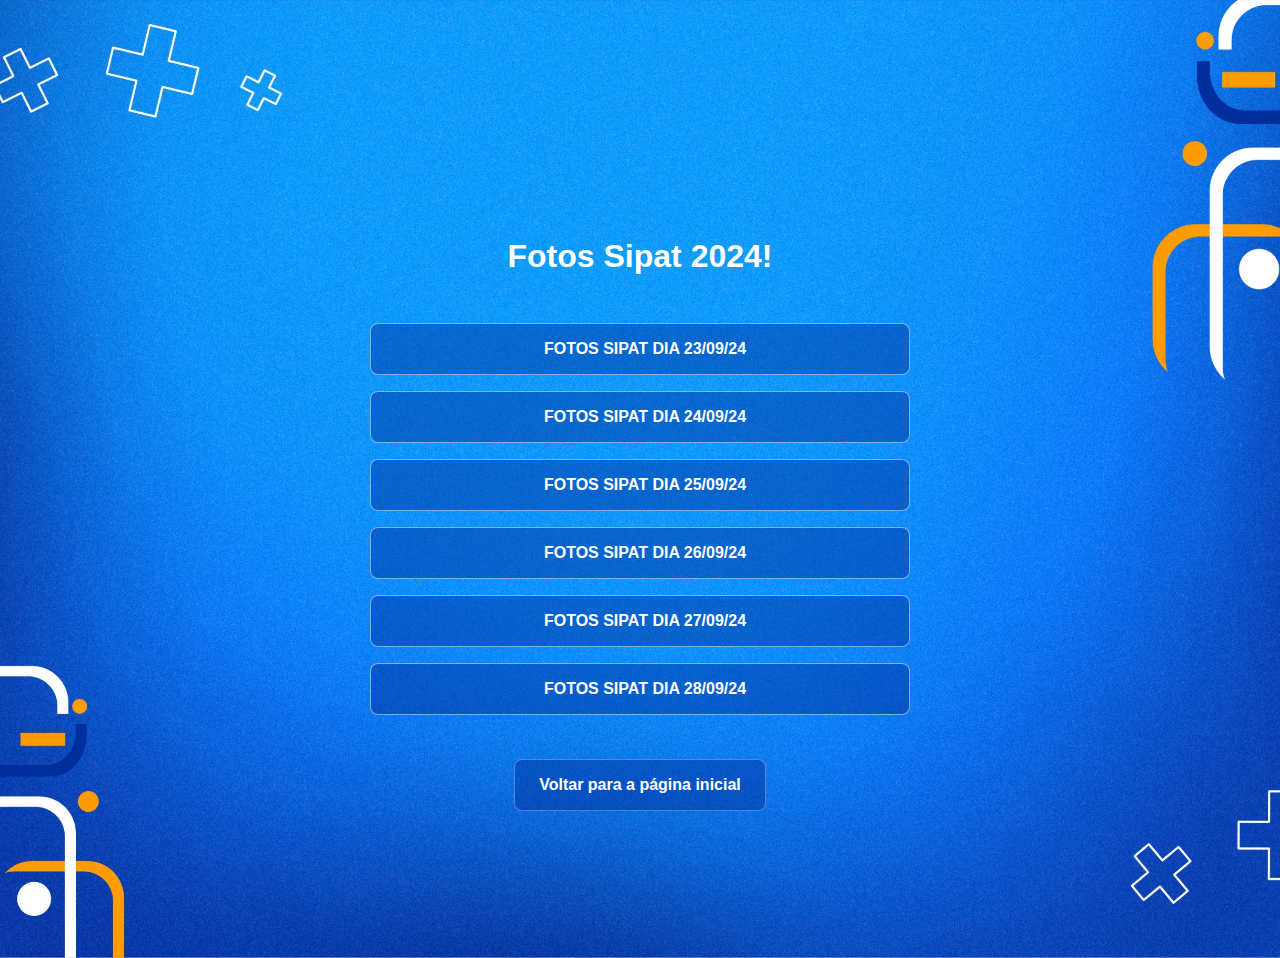
==== fotos.html @ 3f18ed8a ":tada: initial commit" ====
<!DOCTYPE html>
<html lang="pt-br">
  <head>
    <meta charset="UTF-8" />
    <meta name="viewport" content="width=device-width, initial-scale=1.0" />
    <link rel="stylesheet" href="./assets/css/fotos.css" />
    <title>Programação SIPAT 2024</title>
  </head>
  <body>
    <div id="container">
      <div id="content">
        <h1>Fotos Sipat 2024!</h1>
        <ul>
          <li>
            <a
              href="https://drive.google.com/drive/folders/1lgdUk6k9fED76z_JwatsSuPWHCN5iozJ?usp=sharing"
              target="_blank"
            >
              <ion-icon name="today-outline"></ion-icon> FOTOS SIPAT DIA
              23/09/24
            </a>
          </li>
          <li>
            <a
              href="https://drive.google.com/drive/folders/1r_zsH65crA5OGPDQvIAJEWex77Bh1Frv?usp=sharing"
              target="_blank"
            >
              <ion-icon name="today-outline"></ion-icon> FOTOS SIPAT DIA
              24/09/24
            </a>
          </li>
          <li>
            <a
              href="https://drive.google.com/drive/folders/1-O2NgNX1H-5JVrpy6JHN2xwnnb4OFv95?usp=sharing"
              target="_blank"
            >
              <ion-icon name="images-outline"></ion-icon>FOTOS SIPAT DIA
              25/09/24
            </a>
          </li>
          <li>
            <a
              href="https://drive.google.com/drive/folders/1n1KclF0vep19WNzAOJYZs-VatxHNlUYC?usp=sharing"
              target="_blank"
            >
              <ion-icon name="images-outline"></ion-icon>FOTOS SIPAT DIA
              26/09/24
            </a>
          </li>
          <li>
            <a
              href="https://drive.google.com/drive/folders/1zCLTkp_fS4Fhqt0akLKL91Nn97ApyRFz?usp=sharing"
              target="_blank"
            >
              <ion-icon name="images-outline"></ion-icon>FOTOS SIPAT DIA
              27/09/24
            </a>
          </li>
          <li>
            <a
              href="https://drive.google.com/drive/folders/17L8vMzfYk9DwowpDPYixcjONrf_hjzXj?usp=sharing"
              target="_blank"
            >
              <ion-icon name="images-outline"></ion-icon>FOTOS SIPAT DIA
              28/09/24
            </a>
          </li>
        </ul>

        <div class="button-container">
          <a href="index.html" class="custom-button">
            Voltar para a página inicial
          </a>
        </div>
      </div>
    </div>
  </body>
</html>
---- assets/css/fotos.css ----
* {
  margin: 0;
  padding: 0;
  box-sizing: border-box;
}

:root {
  --text-color: #fff;
  --bg-mob: url(./fotos/fundo.jpeg);
  --stok-color: rgba(255, 255, 255, 0.5);
  --fundo-color: rgba(255, 255, 255, 0.05);
  --fundo-color-hover: rgba(0, 0, 0, 0.02);
  --social-color: rgba(255, 255, 255, 0.2);
}

body {
  background: var(--bg-mob) no-repeat top center/cover;
  height: 100vh;
}

body * {
  font-family: "Inter", sans-serif;
  color: var(--text-color);
}

#container {
  width: 100%;
  max-width: 588px;
  margin: 58px auto 0;
  padding: 180px 24px 24px 24px; /* Padding superior de 180px */
  position: relative;
  overflow: hidden;
}

#container h1 {
  text-align: center;
  margin-bottom: 24px;
}

ul {
  list-style: none;
  display: flex;
  flex-direction: column;
  gap: 16px;
  padding: 24px 0;
}

ul li a {
  display: flex;
  align-items: center;
  justify-content: center;
  padding: 16px 24px;
  background: rgba(0, 47, 157, 0.475);
  border: 1px solid var(--stok-color);
  border-radius: 8px;
  text-decoration: none;
  font-weight: 650;
  transition: background 0.4s, border 0.4s;
}

ul li a ion-icon {
  margin-right: 10px;
  font-size: 1.2em;
}

ul li a:hover {
  background: var(--fundo-color-hover);
  border: 1.5px solid var(--text-color);
}

.button-container {
  display: flex;
  justify-content: center;
  margin: 20px auto; /* Ajuste a margem para centralizar o botão */
}

.custom-button {
  padding: 16px 24px;
  background: rgba(0, 47, 157, 0.475);
  border: 1px solid rgba(255, 255, 255, 0.3);
  border-radius: 8px;
  color: #fff;
  font-weight: 650;
  text-decoration: none;
  transition: background 0.4s, border 0.4s;
  display: inline-block;
}



.custom-button:hover {
  background: rgba(0, 47, 157, 0.8);
  border: 1.5px solid #fff;
}

@media (min-width: 700px) {
  :root {
    --bg-mob: url(./fotos/bg-desktop.jpeg);
  }
}

@keyframes slide-in {
  from {
    left: 0;
  }
  to {
    left: 50%;
  }
}

@keyframes slide-back {
  from {
    left: 50%;
  }
  to {
    left: 0;
  }
}
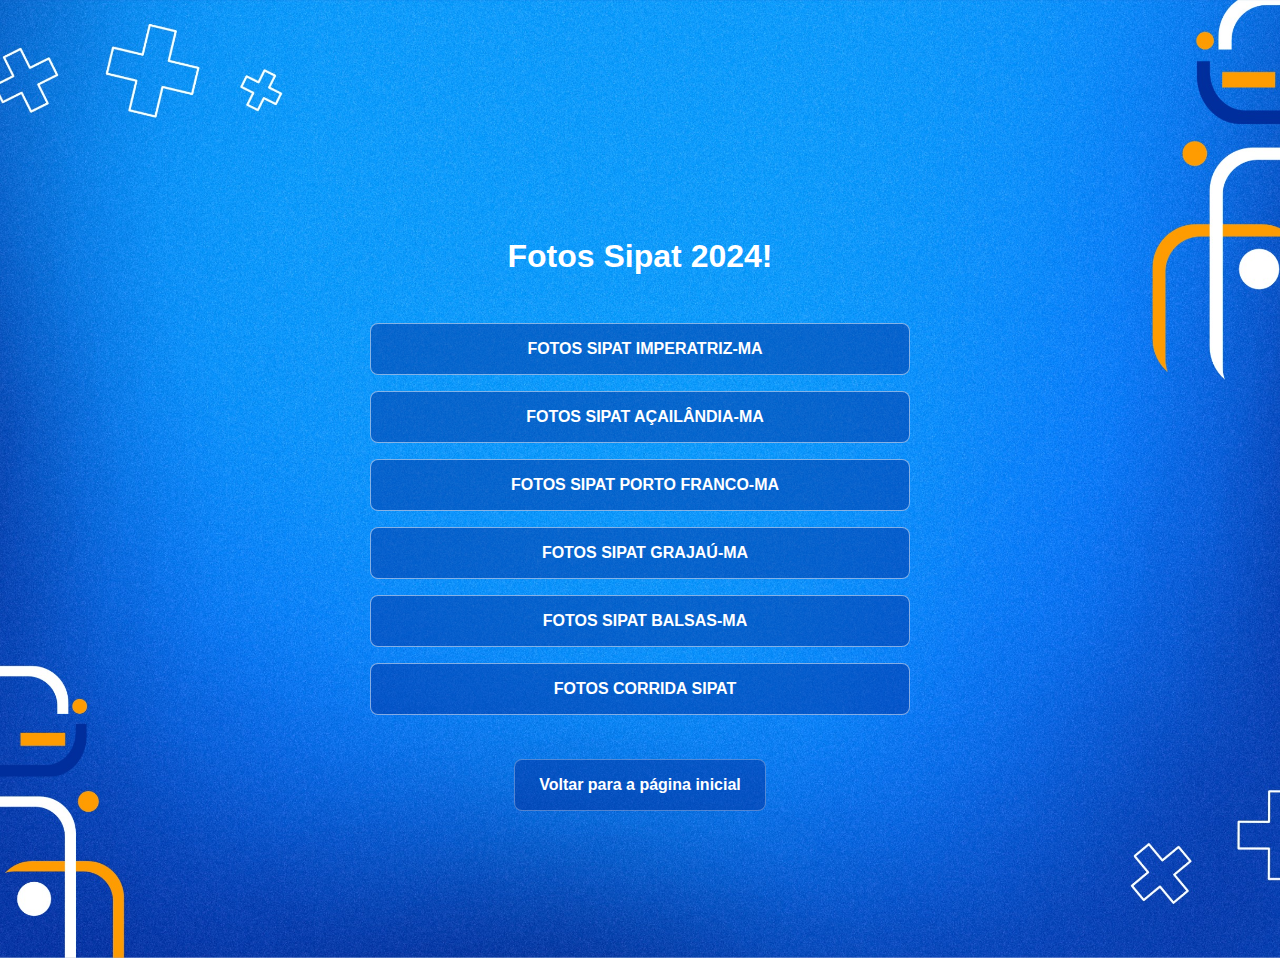
==== commit b7b2dd3b: "Mudanças" ====
--- a/fotos.html
+++ b/fotos.html
@@ -16,8 +16,7 @@
               href="https://drive.google.com/drive/folders/1lgdUk6k9fED76z_JwatsSuPWHCN5iozJ?usp=sharing"
               target="_blank"
             >
-              <ion-icon name="today-outline"></ion-icon> FOTOS SIPAT DIA
-              23/09/24
+              <ion-icon name="today-outline"></ion-icon> FOTOS SIPAT IMPERATRIZ-MA
             </a>
           </li>
           <li>
@@ -25,8 +24,7 @@
               href="https://drive.google.com/drive/folders/1r_zsH65crA5OGPDQvIAJEWex77Bh1Frv?usp=sharing"
               target="_blank"
             >
-              <ion-icon name="today-outline"></ion-icon> FOTOS SIPAT DIA
-              24/09/24
+              <ion-icon name="today-outline"></ion-icon> FOTOS SIPAT AÇAILÂNDIA-MA
             </a>
           </li>
           <li>
@@ -34,8 +32,7 @@
               href="https://drive.google.com/drive/folders/1-O2NgNX1H-5JVrpy6JHN2xwnnb4OFv95?usp=sharing"
               target="_blank"
             >
-              <ion-icon name="images-outline"></ion-icon>FOTOS SIPAT DIA
-              25/09/24
+              <ion-icon name="images-outline"></ion-icon>FOTOS SIPAT PORTO FRANCO-MA
             </a>
           </li>
           <li>
@@ -43,8 +40,7 @@
               href="https://drive.google.com/drive/folders/1n1KclF0vep19WNzAOJYZs-VatxHNlUYC?usp=sharing"
               target="_blank"
             >
-              <ion-icon name="images-outline"></ion-icon>FOTOS SIPAT DIA
-              26/09/24
+              <ion-icon name="images-outline"></ion-icon>FOTOS SIPAT GRAJAÚ-MA
             </a>
           </li>
           <li>
@@ -52,8 +48,7 @@
               href="https://drive.google.com/drive/folders/1zCLTkp_fS4Fhqt0akLKL91Nn97ApyRFz?usp=sharing"
               target="_blank"
             >
-              <ion-icon name="images-outline"></ion-icon>FOTOS SIPAT DIA
-              27/09/24
+              <ion-icon name="images-outline"></ion-icon>FOTOS SIPAT BALSAS-MA
             </a>
           </li>
           <li>
@@ -61,8 +56,7 @@
               href="https://drive.google.com/drive/folders/17L8vMzfYk9DwowpDPYixcjONrf_hjzXj?usp=sharing"
               target="_blank"
             >
-              <ion-icon name="images-outline"></ion-icon>FOTOS SIPAT DIA
-              28/09/24
+              <ion-icon name="images-outline"></ion-icon>FOTOS CORRIDA SIPAT  
             </a>
           </li>
         </ul>
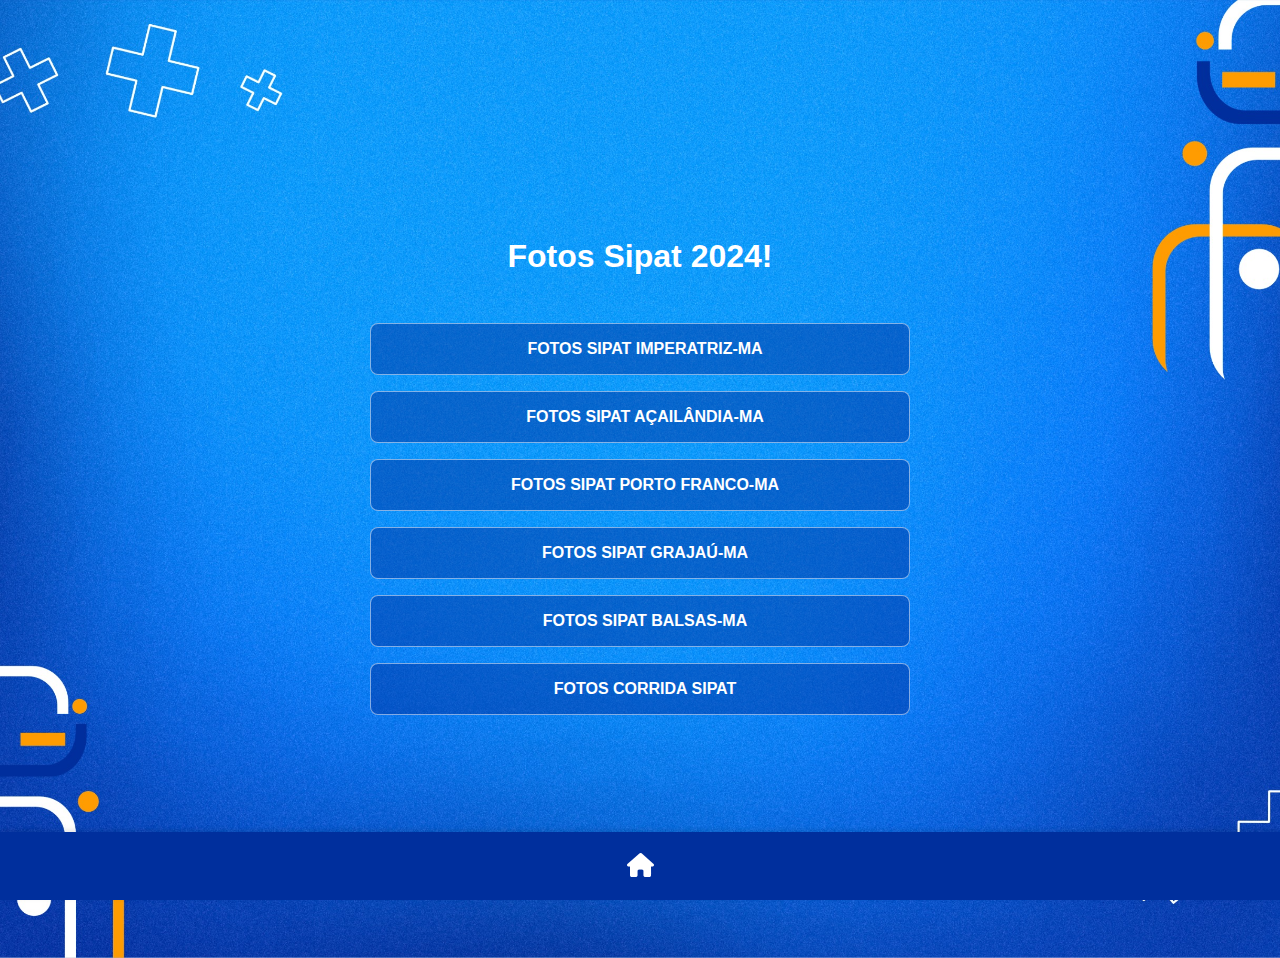
==== commit c3d285a7: "final" ====
--- a/fotos.html
+++ b/fotos.html
@@ -3,6 +3,10 @@
   <head>
     <meta charset="UTF-8" />
     <meta name="viewport" content="width=device-width, initial-scale=1.0" />
+    <link
+      rel="stylesheet"
+      href="https://cdnjs.cloudflare.com/ajax/libs/font-awesome/6.0.0-beta3/css/all.min.css"
+    />  
     <link rel="stylesheet" href="./assets/css/fotos.css" />
     <title>Programação SIPAT 2024</title>
   </head>
@@ -60,13 +64,13 @@
             </a>
           </li>
         </ul>
-
-        <div class="button-container">
-          <a href="index.html" class="custom-button">
-            Voltar para a página inicial
-          </a>
-        </div>
       </div>
     </div>
+
+    <footer>
+      <a href="index.html">
+        <i class="fas fa-home"></i>
+      </a>
+  </footer>
   </body>
-</html>
+</html>--- a/assets/css/fotos.css
+++ b/assets/css/fotos.css
@@ -27,7 +27,7 @@
   width: 100%;
   max-width: 588px;
   margin: 58px auto 0;
-  padding: 180px 24px 24px 24px; /* Padding superior de 180px */
+  padding: 180px 24px 24px 24px; 
   position: relative;
   overflow: hidden;
 }
@@ -68,30 +68,32 @@
   border: 1.5px solid var(--text-color);
 }
 
-.button-container {
-  display: flex;
-  justify-content: center;
-  margin: 20px auto; /* Ajuste a margem para centralizar o botão */
+footer {
+  position: fixed;
+  bottom: 0;
+  width: 100%;
+  background-color: rgb(0, 47, 157);
+  padding: 20px;
+  text-align: center;
+  box-shadow: 0 -2px 5px rgba(0, 0, 0, 0.1);
+  z-index: 10;
 }
 
-.custom-button {
-  padding: 16px 24px;
-  background: rgba(0, 47, 157, 0.475);
-  border: 1px solid rgba(255, 255, 255, 0.3);
-  border-radius: 8px;
+footer a {
   color: #fff;
-  font-weight: 650;
   text-decoration: none;
-  transition: background 0.4s, border 0.4s;
-  display: inline-block;
+  font-size: 24px;
+  transition: color 0.3s ease;
 }
 
+footer a:hover {
+  color: #ffd700;
+}
 
+footer i {
+  font-size: 24px;
+}
 
-.custom-button:hover {
-  background: rgba(0, 47, 157, 0.8);
-  border: 1.5px solid #fff;
-}
 
 @media (min-width: 700px) {
   :root {
@@ -115,4 +117,4 @@
   to {
     left: 0;
   }
-}
+}